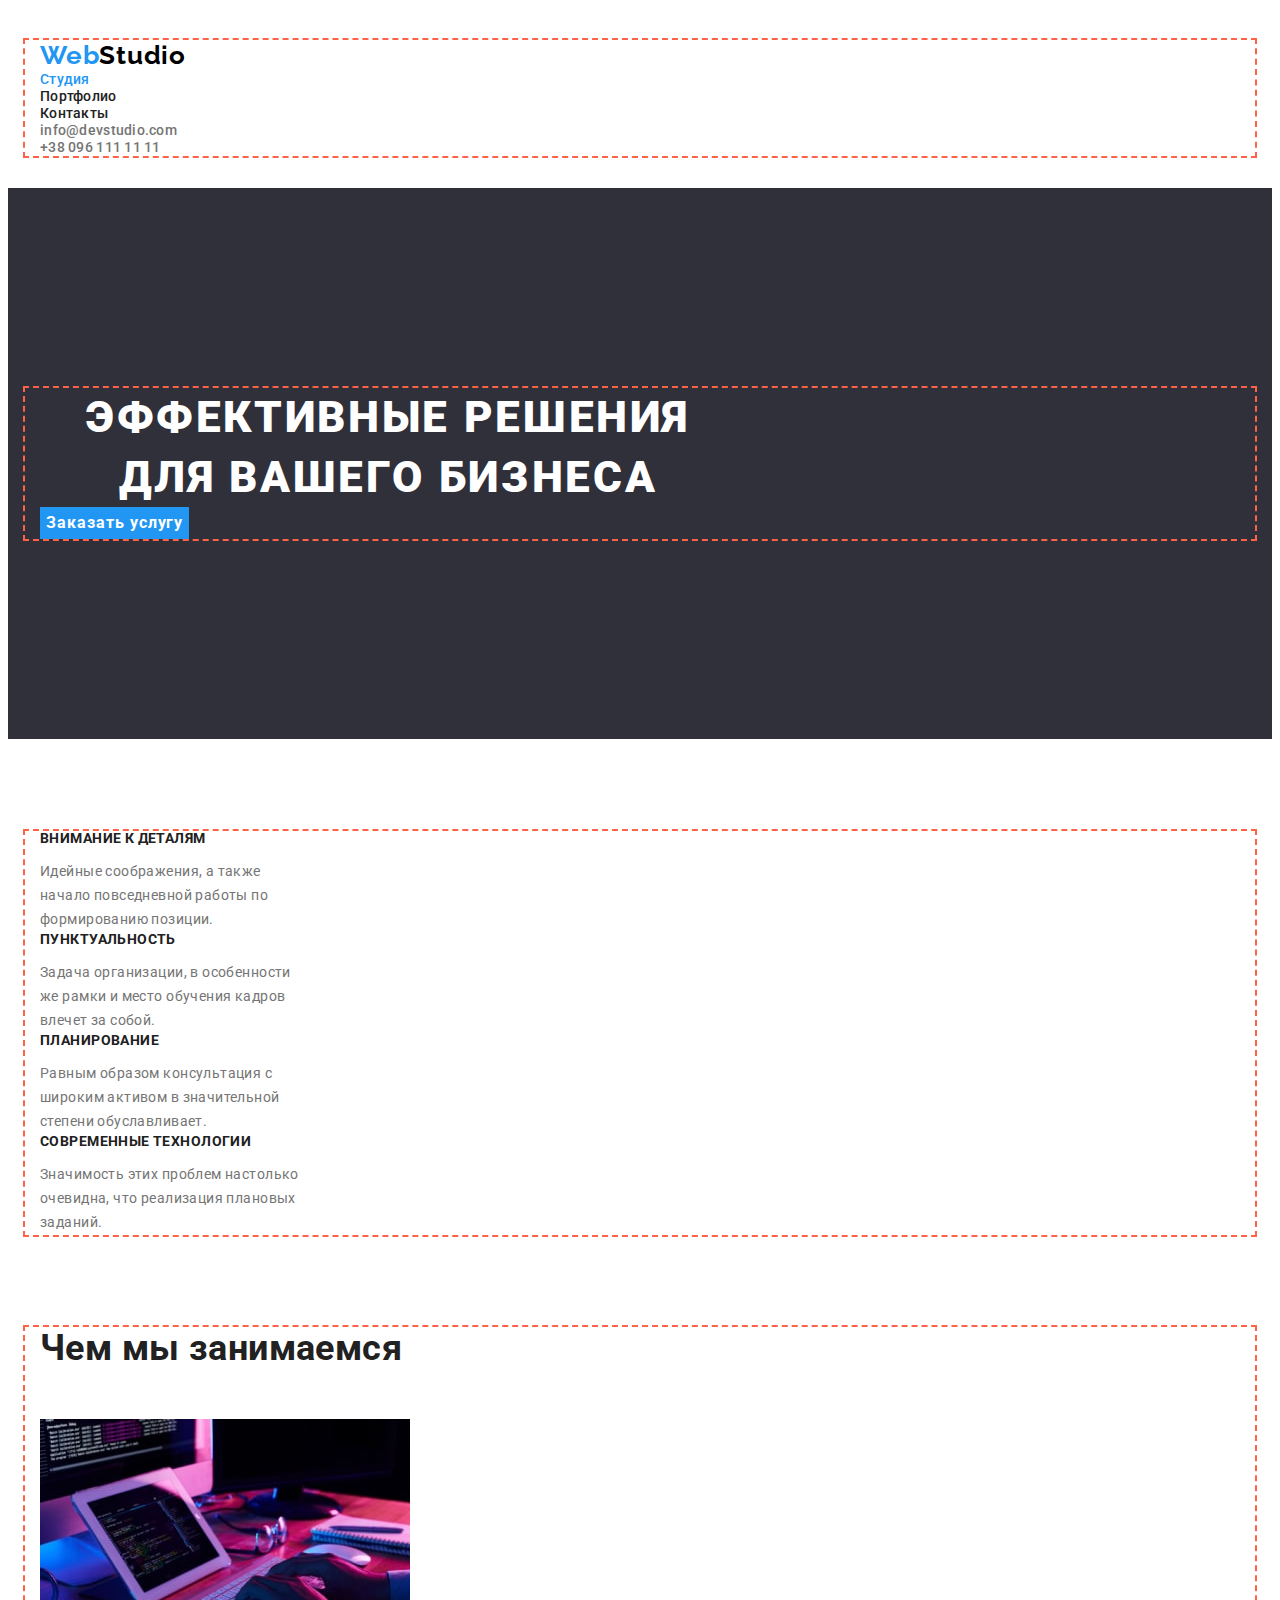
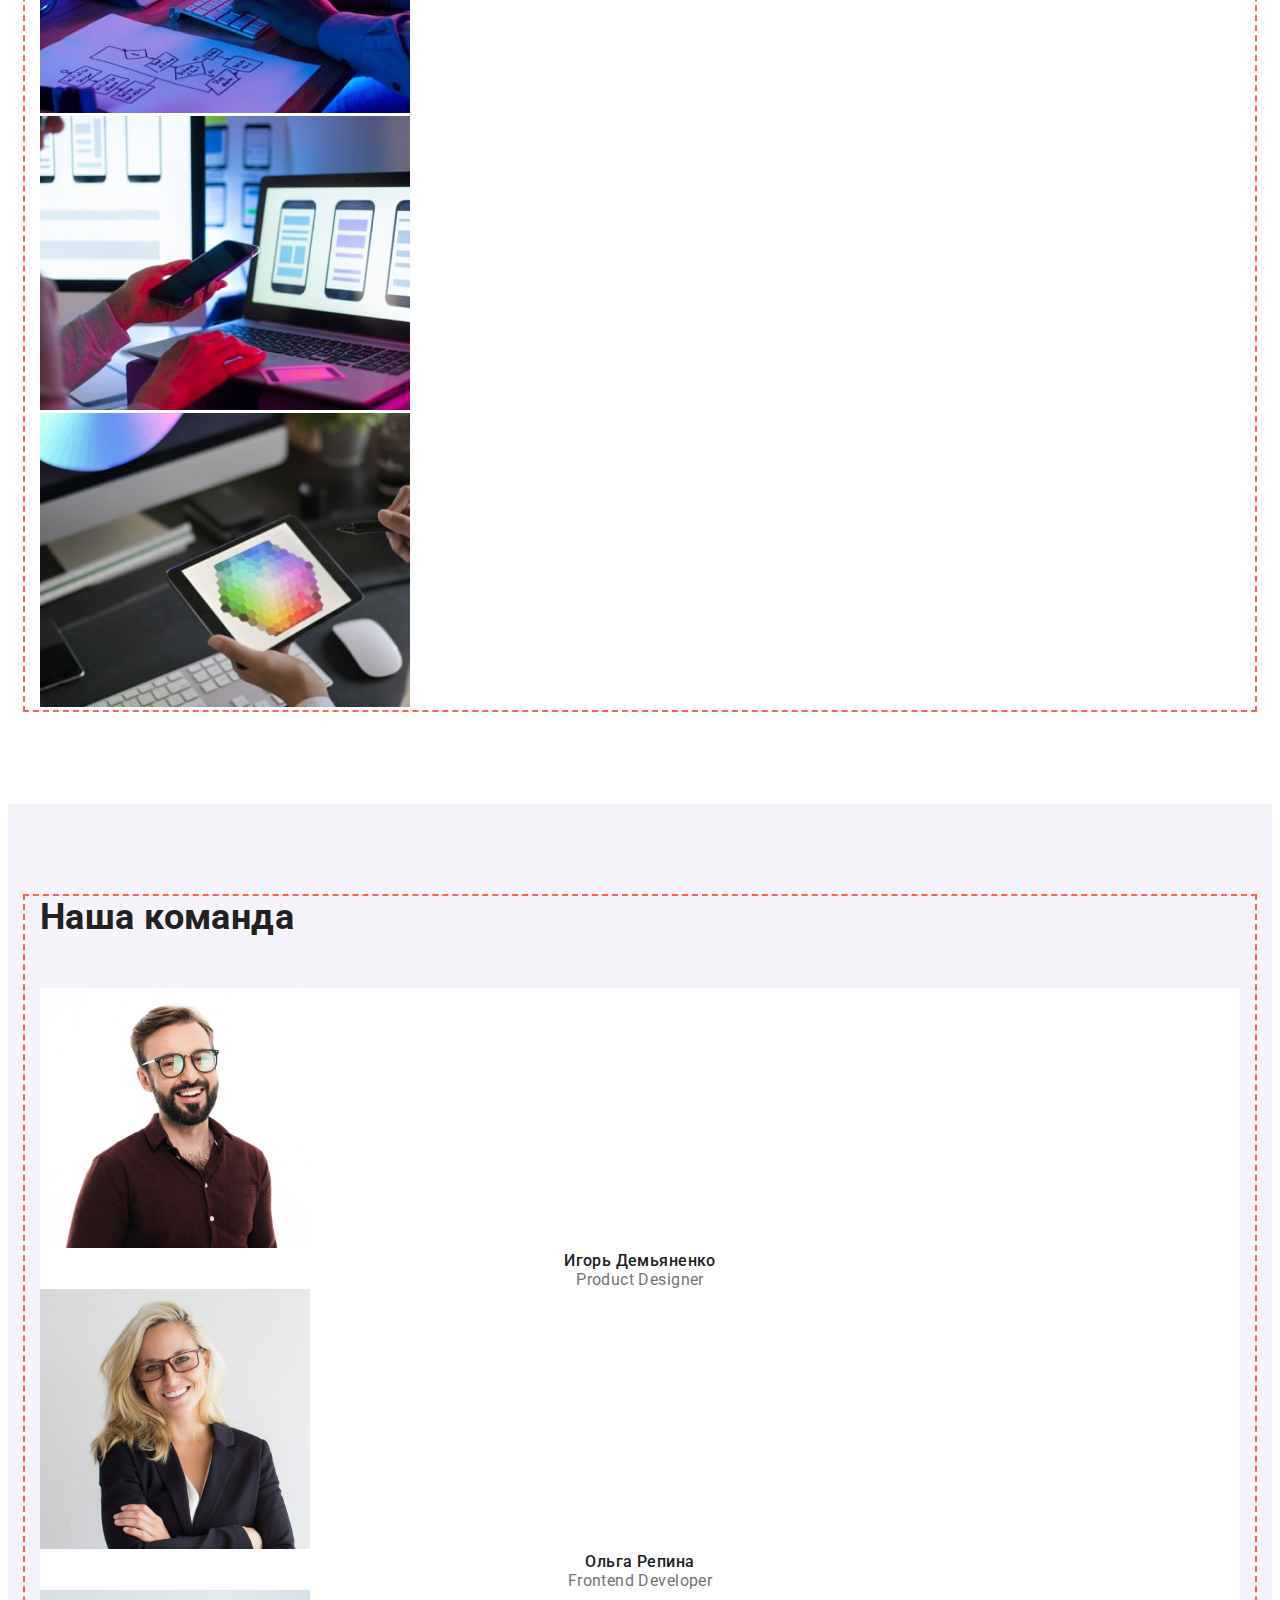
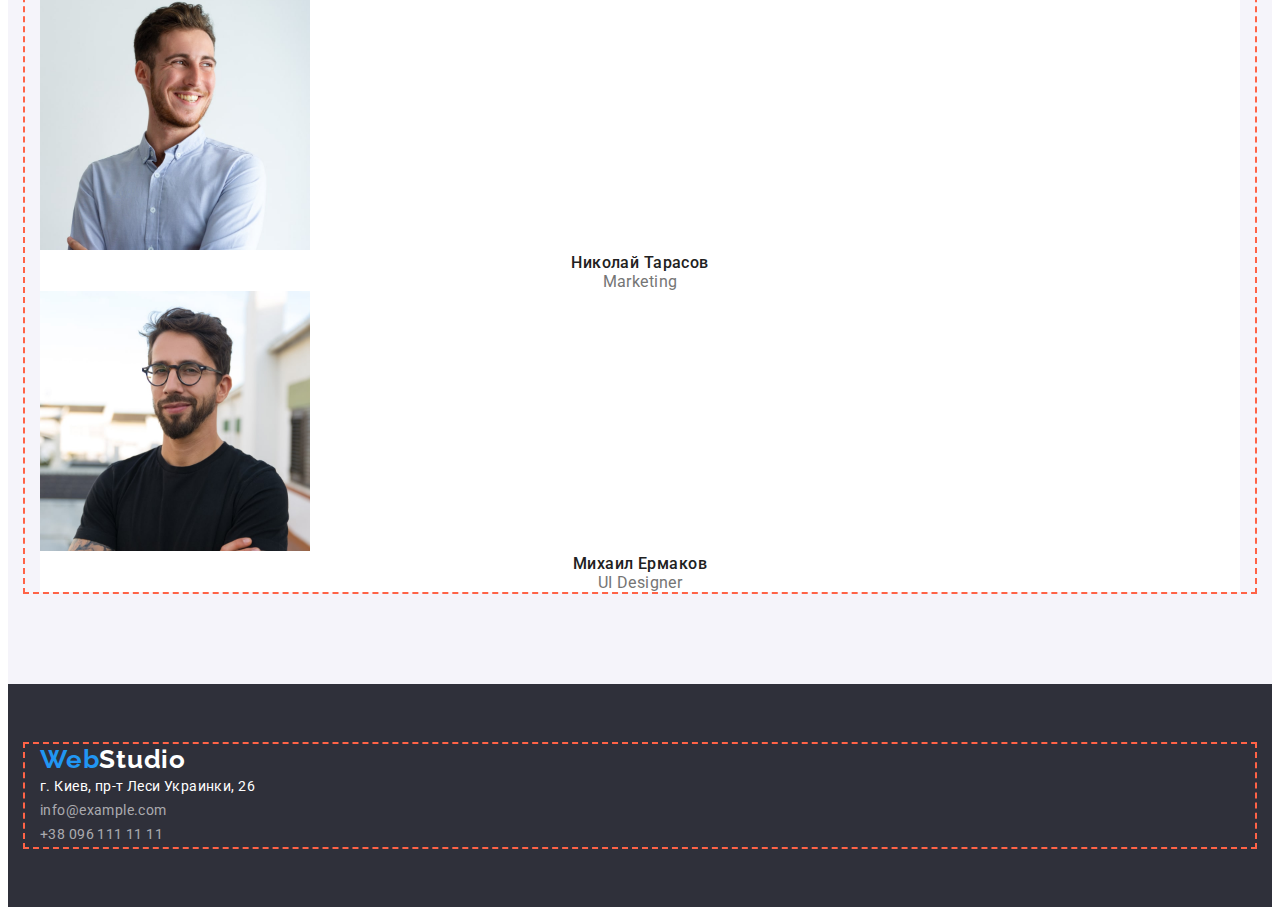
==== index.html @ 72772994 "перенесла файлы со 2-й домашки" ====
<!DOCTYPE html>
<html lang="ru">
  <head>
    <meta charset="UTF-8" />
    <meta http-equiv="X-UA-Compatible" content="IE=edge" />
    <meta name="viewport" content="width=device-width, initial-scale=1.0" />
    <title>WebStudio</title>
    <link rel="preconnect" href="https://fonts.googleapis.com" />
    <link rel="preconnect" href="https://fonts.gstatic.com" crossorigin />
    <link
      href="https://fonts.googleapis.com/css2?family=Raleway:wght@700&family=Roboto:wght@400;500;700;900&display=swap"
      rel="stylesheet"
    />
    <link
      rel="stylesheet"
      href="https://cdnjs.cloudflare.com/ajax/libs/modern-normalize/1.1.0/modern-normalize.min.css"
      integrity="sha512-wpPYUAdjBVSE4KJnH1VR1HeZfpl1ub8YT/NKx4PuQ5NmX2tKuGu6U/JRp5y+Y8XG2tV+wKQpNHVUX03MfMFn9Q=="
      crossorigin="anonymous"
      referrerpolicy="no-referrer"
    />
    <link rel="stylesheet" href="./css/styles.css" />
  </head>
  <body>
    <header class="header">
      <div class="container">
        <nav class="header-navigation">
          <a href="" class="logo link">Web<span class="header-logo-part">Studio</span> </a>

          <ul class="navigation-list list">
            <li><a class="current navigation-item link nav" href="./index.html">Студия</a></li>
            <li>
              <a class="navigation-item link nav" href="./portfolio.html">Портфолио</a>
            </li>
            <li><a class="navigation-item link nav" href="">Контакты</a></li>
          </ul>
        </nav>
        <ul class="contacts list">
          <li>
            <a class="contacts-mail link nav" href="mailto:info@devstudio.com"
              >info@devstudio.com</a
            >
          </li>
          <li><a class="contacts-tel link nav" href="tel:+380961111111">+38 096 111 11 11</a></li>
        </ul>
      </div>
    </header>

    <main>
      <section class="hero">
        <div class="container">
          <h1 class="hero-title">Эффективные решения для вашего бизнеса</h1>
          <button class="hero-btn btn" type="button">Заказать услугу</button>
        </div>
      </section>

      <section class="features">
        <div class="container">
          <h2 class="visually-hidden">Особенности</h2>
          <ul class="features-list list">
            <li class="features-item">
              <h3 class="features-title">Внимание к деталям</h3>
              <p class="features-text">
                Идейные соображения, а также начало повседневной работы по формированию позиции.
              </p>
            </li>
            <li class="features-item">
              <h3 class="features-title">Пунктуальность</h3>
              <p class="features-text">
                Задача организации, в особенности же рамки и место обучения кадров влечет за собой.
              </p>
            </li>
            <li class="features-item">
              <h3 class="features-title">Планирование</h3>
              <p class="features-text">
                Равным образом консультация с широким активом в значительной степени обуславливает.
              </p>
            </li>
            <li class="features-item">
              <h3 class="features-title">Современные технологии</h3>
              <p class="features-text">
                Значимость этих проблем настолько очевидна, что реализация плановых заданий.
              </p>
            </li>
          </ul>
        </div>
      </section>

      <section class="gallery">
        <div class="container">
          <h2 class="gallery-title">Чем мы занимаемся</h2>
          <ul class="gallery-list list">
            <li class="gallery-item">
              <img
                src="./images/img-1.jpg"
                alt="набирает на клавиатуре перед планшетом"
                width="370"
                height="294"
              />
            </li>
            <li class="gallery-item">
              <img
                src="./images/img-2.jpg"
                alt="держит в руке телефон перед монитором"
                width="370"
                height="294"
              />
            </li>
            <li class="gallery-item">
              <img
                src="./images/img-3.jpg"
                alt="держит в руке планшет с цветовым спектром"
                width="370"
                height="294"
              />
            </li>
          </ul>
        </div>
      </section>

      <section class="team">
        <div class="container">
          <h2 class="team-title">Наша команда</h2>
          <ul class="list">
            <li class="team-card">
              <img
                src="./images/team-1.jpg"
                alt="чувак с бородой и в очках улыбается"
                width="270"
                height="260"
              />
              <h3 class="team-card-title">Игорь Демьяненко</h3>
              <p lang="en" class="team-card-text">Product Designer</p>
            </li>
            <li class="team-card">
              <img
                src="./images/team-2.jpg"
                alt="барышня со сложенными руками"
                width="270"
                height="260"
              />
              <h3 class="team-card-title">Ольга Репина</h3>
              <p lang="en" class="team-card-text">Frontend Developer</p>
            </li>
            <li class="team-card">
              <img
                src="./images/team-3.jpg"
                alt="чувак смотрит в сторону и улыбается"
                width="270"
                height="260"
              />
              <h3 class="team-card-title">Николай Тарасов</h3>
              <p lang="en" class="team-card-text">Marketing</p>
            </li>
            <li class="team-card">
              <img
                src="./images/team-4.jpg"
                alt="чувак с ухмылкой и в очках"
                width="270"
                height="260"
              />
              <h3 class="team-card-title">Михаил Ермаков</h3>
              <p lang="en" class="team-card-text">UI Designer</p>
            </li>
          </ul>
        </div>
      </section>
    </main>

    <footer class="footer">
      <div class="container">
        <a href="" class="logo link">Web<span class="footer-logo-part">Studio</span></a>
        <address class="address">
          <ul class="list">
            <li><a href="" class="footer-address link"> г. Киев, пр-т Леси Украинки, 26</a></li>
            <li><a class="footer-mail link" href="mailto:info@example.com">info@example.com</a></li>
            <li><a class="footer-tel link" href="tel:+380961111111">+38 096 111 11 11</a></li>
          </ul>
        </address>
      </div>
    </footer>
  </body>
</html>
---- css/styles.css ----
:root {
    --primary-text-color: #212121;
    --secondary-text-color: #757575;
    --accent-text-color: #2196F3;
    --primary-bg-color: #ffffff;
    --secondary-bg-color: #F5F4FA;
    --accent-bg-color: #2F303A;
    --header-logo-color: #000000;
    --footer-logo-color: #ffffff;
    --footer-address-color: #ffffff;
    --footer-contacts-color: rgba(255, 255, 255, 0.6);
    --btn-text-color: #ffffff;
    --hero-title-text-color: #FFFFFF;
}

body {
    font-family: 'Roboto', 'Open Sans', 'Helvetica Neue', sans-serif;
    color: var(--primary-text-color);
    background-color: var(--primary-bg-color);
    font-size: 14px;
    letter-spacing: 0.03em;
}

p, h1, h2, h3, h4, h5, h6, ul, ol {
    margin: 0;
    padding-left: 0;
}

.link {
    text-decoration: none;
}

.list {
    list-style: none;
}

.btn {
    cursor: pointer;
    border: none;
}

.logo {
    font-family: 'Raleway';
    font-weight: 700;
    font-size: 26px;
    line-height: 1.19;
    letter-spacing: 0.03em;
    color: var(--accent-text-color);
}

.container {
    width: 1200px;
    padding-right: 15px;
    padding-left: 15px;
    margin: 0 auto;
    outline: 2px dashed tomato;
}

.visually-hidden {
    position: absolute;
    white-space: nowrap;
    width: 1px;
    height: 1px;
    overflow: hidden;
    border: 0;
    padding: 0;
    clip: rect(0 0 0 0);
    clip-path: inset(50%);
    margin: -1px;
}

/*----------------------HEADER-----------------------*/

.header {
    padding-top: 32px;
    padding-bottom: 32px;
}


.header-logo-part {
    color: var(--header-logo-color);
}

.nav {
    font-weight: 500;
    line-height: 1.14;
    letter-spacing: 0.02em;
}

.navigation-item  {
    color: var(--primary-text-color)
}

.navigation-item:hover,
.navigation-item:focus {
    color: var(--accent-text-color);
}

.current {
    color: var(--accent-text-color);
}


.contacts-mail,
.contacts-tel {
 
    color: var(--secondary-text-color);
}

.contacts-mail:hover,
.contacts-tel:hover,
.contacts-mail:focus,
.contacts-tel:focus {
    color: var(--accent-text-color);
}

/*----------------------HERO-----------------------*/

.hero {
    background-color: var(--accent-bg-color);
    padding-top: 200px;
    padding-bottom: 200px;
}

.hero-title {
    font-weight: 900;
    font-size: 44px;
    line-height: 1.36;
    text-align: center;
    letter-spacing: 0.06em;
    text-transform: uppercase;
    color: var(--hero-title-text-color);
    max-width: 696px;
}

.hero-btn {
    font-family: inherit;
    font-weight: 700;
    font-size: 16px;
    line-height: 1.88;
    display: flex;
    align-items: center;
    text-align: center;
    letter-spacing: 0.06em;
    color: var(--btn-text-color);
    background-color: var(--accent-text-color);
    

}

.hero-btn:hover,
.hero-btn:focus,
.hero-btn:active {
    color: var(--accent-text-color);
    background-color: var(--btn-text-color);
}

/*----------------------FEATURES-----------------------*/

.features {
    padding-top: 92px;
    padding-bottom: 92px;
}

.features-item {
    max-width: 270px;
}

.features-title {
    font-size: 14px;
    line-height: 1.14;
    text-transform: uppercase;
    margin-bottom: 13px;
    }

.features-text {
    line-height: 1.71;
    color: var(--secondary-text-color);
}

/*----------------------GALLERY-----------------------*/

.gallery {
    margin-bottom: 94px;
}

.gallery-title {
    font-size: 36px;
    line-height: 1.17;
    margin-bottom: 50px;
}

/*----------------------TEAM-----------------------*/

.team {
    background-color: var(--secondary-bg-color);
    padding-top: 92px;
    padding-bottom: 92px;
}

.team-title {
    font-size: 36px;
    line-height: 1.17;
    margin-bottom: 50px;
}
.team-card {
    background-color: var(--primary-bg-color);
}

.team-card-title {
    font-weight: 500;
    font-size: 16px;
    line-height: 1.19;
    text-align: center;
}

.team-card-text {
    font-size: 16px;
    line-height: 1.19;
    text-align: center;
    color: var(--secondary-text-color);
}

/*----------------------FOOTER-----------------------*/

.footer {
    background-color: var(--accent-bg-color);
    padding-top: 60px;
    padding-bottom: 60px;
}

.footer-logo-part {
    color: var(--footer-logo-color);
}

.address {
    font-style: normal;
    line-height: 1.71;
    max-width: 231px;
}

.footer-address {
    color: var(--footer-address-color);
}

.footer-mail,
.footer-tel {
    
    color: var(--footer-contacts-color);
}

.footer-mail:hover,
.footer-tel:hover,
.footer-mail:focus,
.footer-tel:focus {
    color: var(--accent-text-color);
}

/*----------------------PORTFOLIO MAIN-----------------------*/

.filters {
    margin-top: 92px;
    padding-bottom: 16px;
    margin-bottom: 34px;
}

.filters-btn {
    font-family: inherit;
    font-weight: 500;
    font-size: 16px;
    line-height: 1.63; 
    text-align: center;
    letter-spacing: 0.03em;
    color: var(--primary-text-color);
    background-color: var(--secondary-bg-color);
}

.filters-btn:hover, .filters-btn:focus {
    color: var(--btn-text-color);
    background-color: var(--accent-text-color);
}

.project-cards {
    
}

.project-card-item {
    background: var(--primary-bg-color);
    border: 1px solid #EEEEEE;
    box-sizing: border-box;
}

.project-card-title {
    font-size: 18px;
    line-height: 2;
    letter-spacing: 0.06em;
    color: var(--primary-text-color);
}

.project-card-text {
    font-size: 16px;
    line-height: 1.88;
    color: var(--secondary-text-color);
}
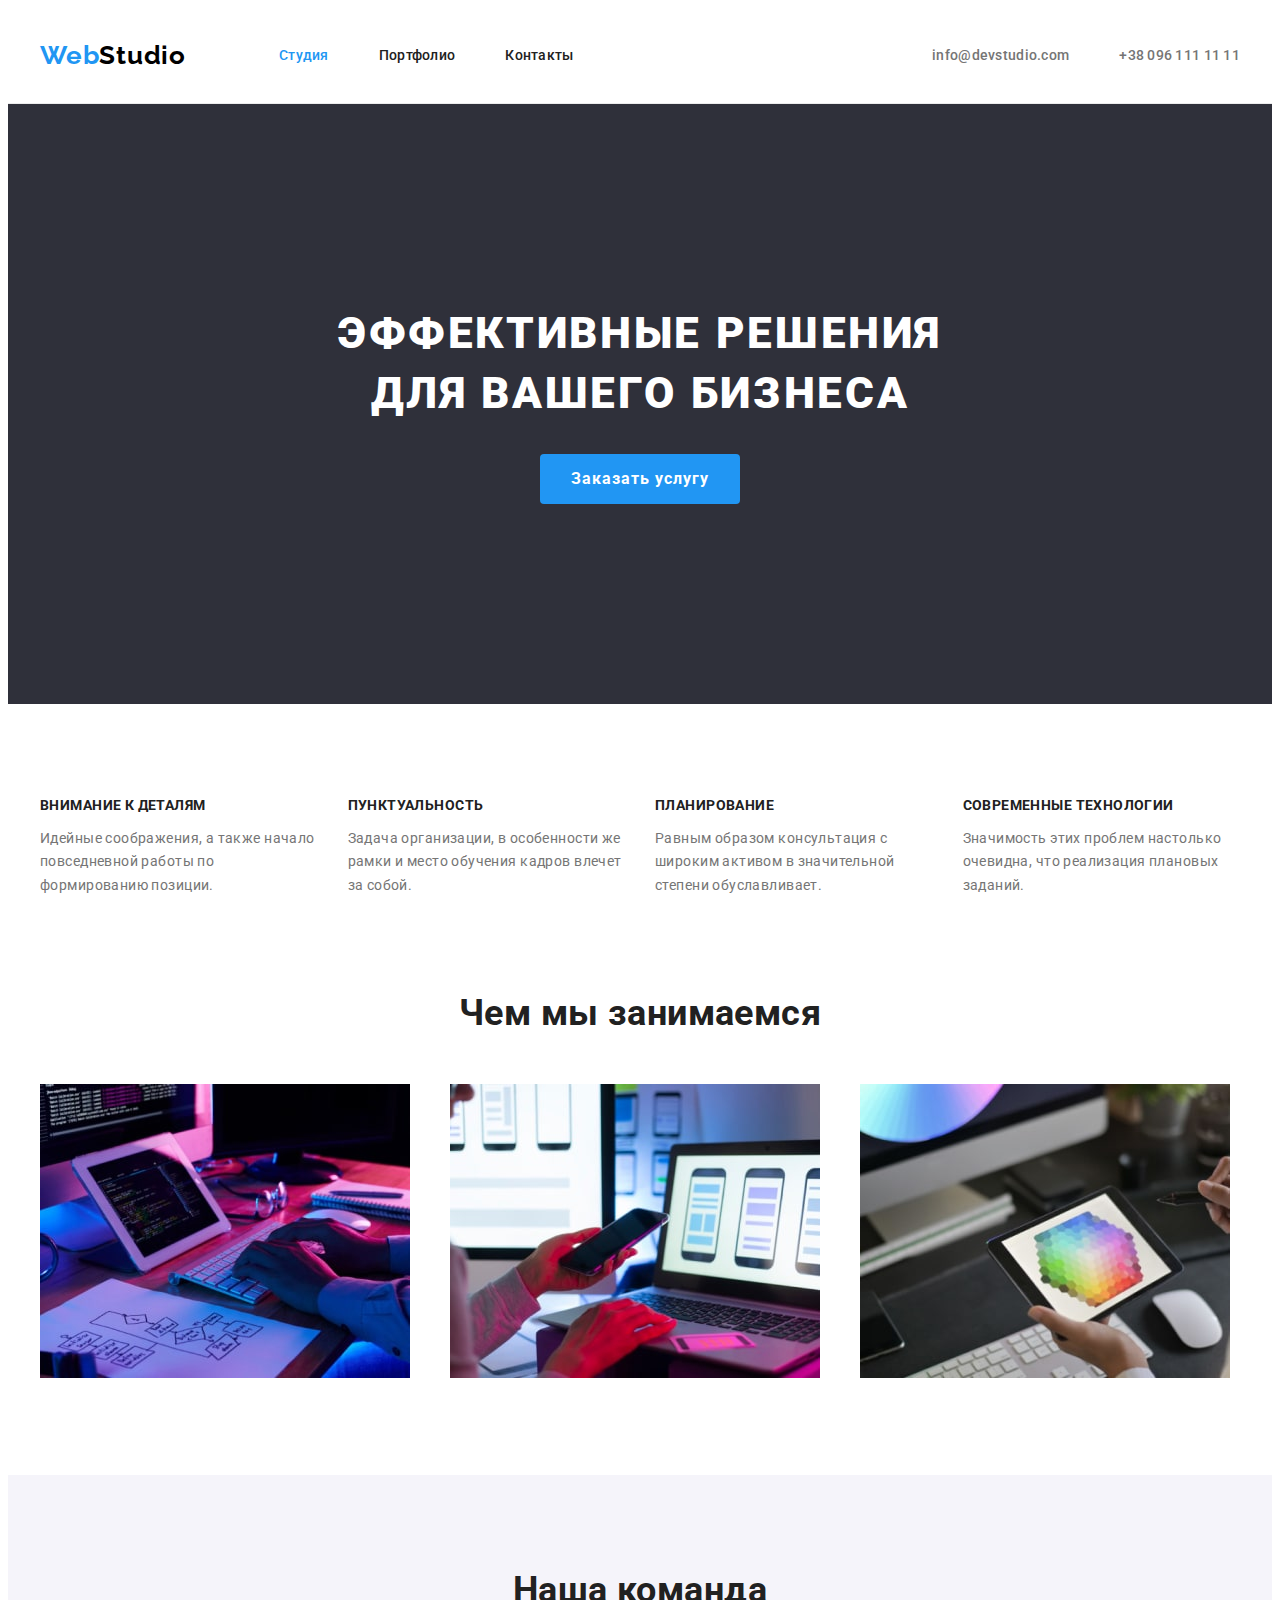
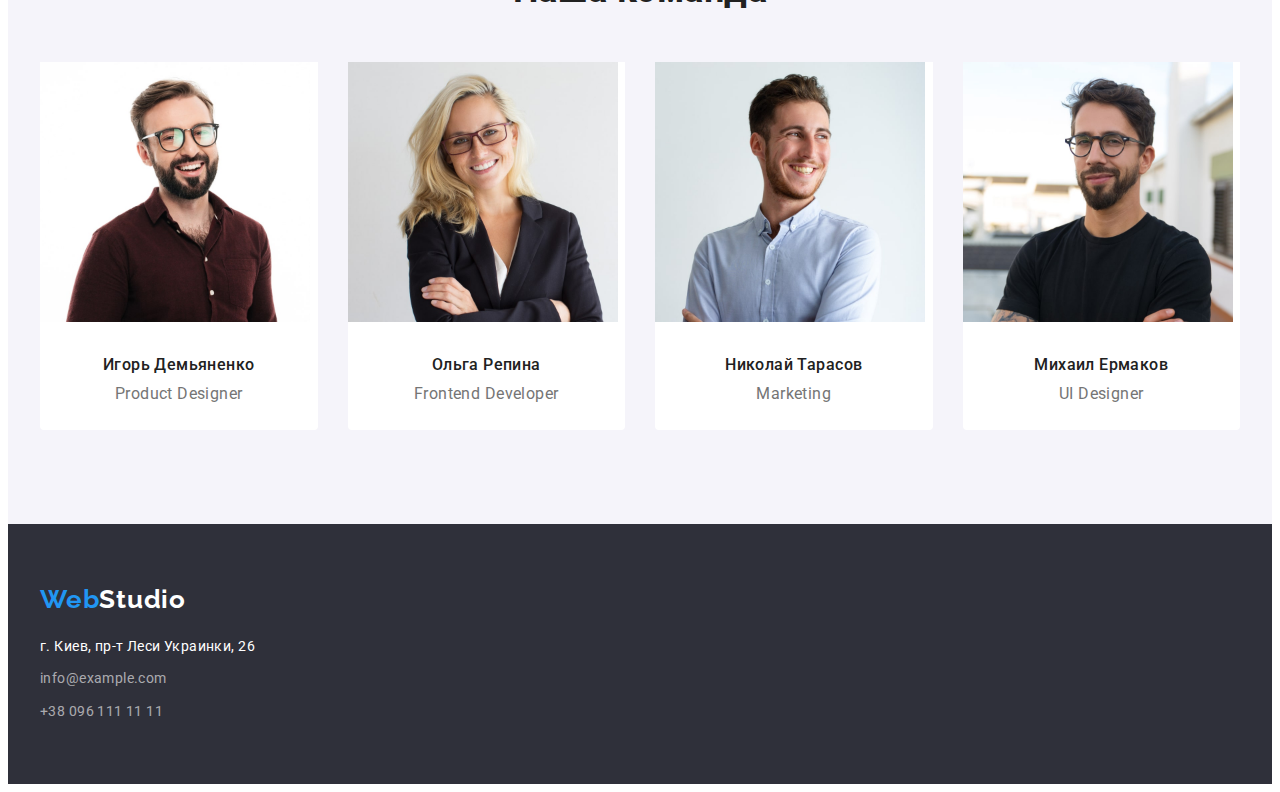
==== commit 034e37e2: "Оформила геометрию, расставила блоки" ====
--- a/index.html
+++ b/index.html
@@ -24,23 +24,31 @@
     <header class="header">
       <div class="container">
         <nav class="header-navigation">
-          <a href="" class="logo link">Web<span class="header-logo-part">Studio</span> </a>
+          <a href="" class="header-logo logo link"
+            >Web<span class="header-logo-part">Studio</span>
+          </a>
 
           <ul class="navigation-list list">
-            <li><a class="current navigation-item link nav" href="./index.html">Студия</a></li>
-            <li>
-              <a class="navigation-item link nav" href="./portfolio.html">Портфолио</a>
+            <li class="navigation-item">
+              <a class="navigation-link current link nav" href="./index.html">Студия</a>
             </li>
-            <li><a class="navigation-item link nav" href="">Контакты</a></li>
+            <li class="navigation-item">
+              <a class="navigation-link link nav" href="./portfolio.html">Портфолио</a>
+            </li>
+            <li class="navigation-item">
+              <a class="navigation-link link nav" href="">Контакты</a>
+            </li>
           </ul>
         </nav>
         <ul class="contacts list">
-          <li>
-            <a class="contacts-mail link nav" href="mailto:info@devstudio.com"
+          <li class="contacts-item">
+            <a class="contacts-link link nav" href="mailto:info@devstudio.com"
               >info@devstudio.com</a
             >
           </li>
-          <li><a class="contacts-tel link nav" href="tel:+380961111111">+38 096 111 11 11</a></li>
+          <li class="contacts-item">
+            <a class="contacts-link link nav" href="tel:+380961111111">+38 096 111 11 11</a>
+          </li>
         </ul>
       </div>
     </header>
@@ -120,7 +128,7 @@
       <section class="team">
         <div class="container">
           <h2 class="team-title">Наша команда</h2>
-          <ul class="list">
+          <ul class="team-list list">
             <li class="team-card">
               <img
                 src="./images/team-1.jpg"
@@ -170,10 +178,16 @@
       <div class="container">
         <a href="" class="logo link">Web<span class="footer-logo-part">Studio</span></a>
         <address class="address">
-          <ul class="list">
-            <li><a href="" class="footer-address link"> г. Киев, пр-т Леси Украинки, 26</a></li>
-            <li><a class="footer-mail link" href="mailto:info@example.com">info@example.com</a></li>
-            <li><a class="footer-tel link" href="tel:+380961111111">+38 096 111 11 11</a></li>
+          <ul class="adress-list list">
+            <li class="footer-adress-item">
+              <a href="" class="footer-address link"> г. Киев, пр-т Леси Украинки, 26</a>
+            </li>
+            <li class="footer-adress-item">
+              <a class="footer-contacts link" href="mailto:info@example.com">info@example.com</a>
+            </li>
+            <li class="footer-adress-item">
+              <a class="footer-contacts link" href="tel:+380961111111">+38 096 111 11 11</a>
+            </li>
           </ul>
         </address>
       </div>
--- a/css/styles.css
+++ b/css/styles.css
@@ -26,19 +26,6 @@
     padding-left: 0;
 }
 
-.link {
-    text-decoration: none;
-}
-
-.list {
-    list-style: none;
-}
-
-.btn {
-    cursor: pointer;
-    border: none;
-}
-
 .logo {
     font-family: 'Raleway';
     font-weight: 700;
@@ -53,7 +40,7 @@
     padding-right: 15px;
     padding-left: 15px;
     margin: 0 auto;
-    outline: 2px dashed tomato;
+    /* outline: 2px dashed tomato; */
 }
 
 .visually-hidden {
@@ -69,13 +56,41 @@
     margin: -1px;
 }
 
+.link {
+    text-decoration: none;
+}
+
+.list {
+    list-style: none;
+}
+
+.btn {
+    cursor: pointer;
+    border: none;
+}
+
+
 /*----------------------HEADER-----------------------*/
 
 .header {
     padding-top: 32px;
     padding-bottom: 32px;
-}
-
+    border-bottom: 1px solid #ECECEC;
+}
+
+.header .container {
+    display: flex;
+}
+
+.header-navigation {
+display: flex;
+align-items: center;
+}
+
+.header-logo {
+  
+    margin-right: 93px;
+}
 
 .header-logo-part {
     color: var(--header-logo-color);
@@ -87,8 +102,16 @@
     letter-spacing: 0.02em;
 }
 
-.navigation-item  {
-    color: var(--primary-text-color)
+.navigation-list {
+    display: flex;
+}
+
+.navigation-link  {
+    color: var(--primary-text-color);
+}
+
+.navigation-item:not(:last-child) {
+    margin-right: 50px;
 }
 
 .navigation-item:hover,
@@ -100,29 +123,42 @@
     color: var(--accent-text-color);
 }
 
-
-.contacts-mail,
-.contacts-tel {
- 
+.contacts {
+    display: flex;
+    margin-left: auto;
+    align-items: center;
+}
+
+.contacts-item:not(:last-child) {
+    margin-right: 50px;
+}
+
+
+.contacts-link {
     color: var(--secondary-text-color);
-}
-
-.contacts-mail:hover,
-.contacts-tel:hover,
-.contacts-mail:focus,
-.contacts-tel:focus {
+   
+}
+
+
+.contacts-link:hover,
+.contacts-link:focus {
     color: var(--accent-text-color);
 }
 
 /*----------------------HERO-----------------------*/
 
 .hero {
-    background-color: var(--accent-bg-color);
     padding-top: 200px;
     padding-bottom: 200px;
+
+    background-color: var(--accent-bg-color);
 }
 
 .hero-title {
+    max-width: 696px;
+    margin: auto;
+    margin-bottom: 30px;
+
     font-weight: 900;
     font-size: 44px;
     line-height: 1.36;
@@ -130,22 +166,27 @@
     letter-spacing: 0.06em;
     text-transform: uppercase;
     color: var(--hero-title-text-color);
-    max-width: 696px;
+    
 }
 
 .hero-btn {
+    margin: auto;
+    min-width: 200px;
+    height: 50px;
+    display: flex;
+    align-items: center;
+    text-align: center;
+    justify-content: center;
+    border-radius: 4px;
+
     font-family: inherit;
     font-weight: 700;
     font-size: 16px;
     line-height: 1.88;
-    display: flex;
-    align-items: center;
-    text-align: center;
+    
     letter-spacing: 0.06em;
     color: var(--btn-text-color);
     background-color: var(--accent-text-color);
-    
-
 }
 
 .hero-btn:hover,
@@ -158,19 +199,26 @@
 /*----------------------FEATURES-----------------------*/
 
 .features {
-    padding-top: 92px;
-    padding-bottom: 92px;
+    padding-top: 94px;
+    padding-bottom: 94px;
+}
+
+.features-list {
+    display: flex;
+    margin-left: -30px;
 }
 
 .features-item {
-    max-width: 270px;
+    flex-basis: calc(100% / 4 - 30px);
+    margin-left: 30px;
 }
 
 .features-title {
+    margin-bottom: 13px;
+
     font-size: 14px;
     line-height: 1.14;
     text-transform: uppercase;
-    margin-bottom: 13px;
     }
 
 .features-text {
@@ -181,33 +229,62 @@
 /*----------------------GALLERY-----------------------*/
 
 .gallery {
-    margin-bottom: 94px;
+    padding-bottom: 94px;
 }
 
 .gallery-title {
+    margin-bottom: 50px;
+    
     font-size: 36px;
     line-height: 1.17;
-    margin-bottom: 50px;
-}
+    text-align: center;  
+}
+
+.gallery-list {
+    display: flex;
+    margin-left: -30px;
+}
+
+.gallery-item {
+    flex-basis: calc(100% / 3 - 30px);
+    margin-left: 30px;
+}
+
 
 /*----------------------TEAM-----------------------*/
 
 .team {
     background-color: var(--secondary-bg-color);
-    padding-top: 92px;
-    padding-bottom: 92px;
+    padding-top: 94px;
+    padding-bottom: 94px;
 }
 
 .team-title {
+    margin-bottom: 50px;
+
+    text-align: center;
     font-size: 36px;
     line-height: 1.17;
-    margin-bottom: 50px;
-}
+}
+
+.team-list {
+    display: flex;
+    margin-left: -30px;
+}
+
 .team-card {
+    flex-basis: calc(100% / 4 - 30px);
+    margin-left: 30px;
+    height: 368px;
+    border-radius: 0px 0px 4px 4px;
+
     background-color: var(--primary-bg-color);
 }
 
 .team-card-title {
+    margin-top: 30px;
+    margin-bottom: 10px;
+
     font-weight: 500;
     font-size: 16px;
     line-height: 1.19;
@@ -239,32 +316,51 @@
     max-width: 231px;
 }
 
+.adress-list{
+margin-top: 20px;
+}
+
+.footer-adress-item:not(:last-child) {
+    margin-bottom: 9px;
+}
+
 .footer-address {
     color: var(--footer-address-color);
 }
 
-.footer-mail,
-.footer-tel {
+.footer-contacts {
     
     color: var(--footer-contacts-color);
 }
 
-.footer-mail:hover,
-.footer-tel:hover,
-.footer-mail:focus,
-.footer-tel:focus {
+.footer-contacts:hover,
+.footer-contacts:focus {
     color: var(--accent-text-color);
 }
 
 /*----------------------PORTFOLIO MAIN-----------------------*/
 
+.projects {
+    padding-top: 94px;
+    padding-bottom: 94px;
+}
+
+/*----------------------FILTERS PORTFOLIO-----------------------*/
+
 .filters {
-    margin-top: 92px;
-    padding-bottom: 16px;
-    margin-bottom: 34px;
+    display: flex;
+    justify-content: center;
+    margin-bottom: 50px;
+}
+
+.filters-item:not(:last-child) {
+    margin-right: 8px;
 }
 
 .filters-btn {
+    padding: 6px 22px;
+    border-radius: 4px;
+
     font-family: inherit;
     font-weight: 500;
     font-size: 16px;
@@ -280,17 +376,28 @@
     background-color: var(--accent-text-color);
 }
 
+/*----------------------PROJECTS PORTFOLIO-----------------------*/
+
 .project-cards {
-    
-}
-
-.project-card-item {
+    display: flex;
+    flex-wrap: wrap;
+    margin-left: -30px;
+    margin-bottom: -30px;
+}
+
+.project-card {
+    height: 404px;
+    flex-basis: calc(100% / 3 - 30px);
+    margin-left: 30px;
+    margin-bottom: 30px;
+
     background: var(--primary-bg-color);
-    border: 1px solid #EEEEEE;
+    border-bottom: 1px solid #EEEEEE;
     box-sizing: border-box;
 }
 
 .project-card-title {
+    margin: 20px 24px 4px 24px;
     font-size: 18px;
     line-height: 2;
     letter-spacing: 0.06em;
@@ -298,6 +405,9 @@
 }
 
 .project-card-text {
+    margin-left: 24px;
+    margin-right: 24px;
+
     font-size: 16px;
     line-height: 1.88;
     color: var(--secondary-text-color);
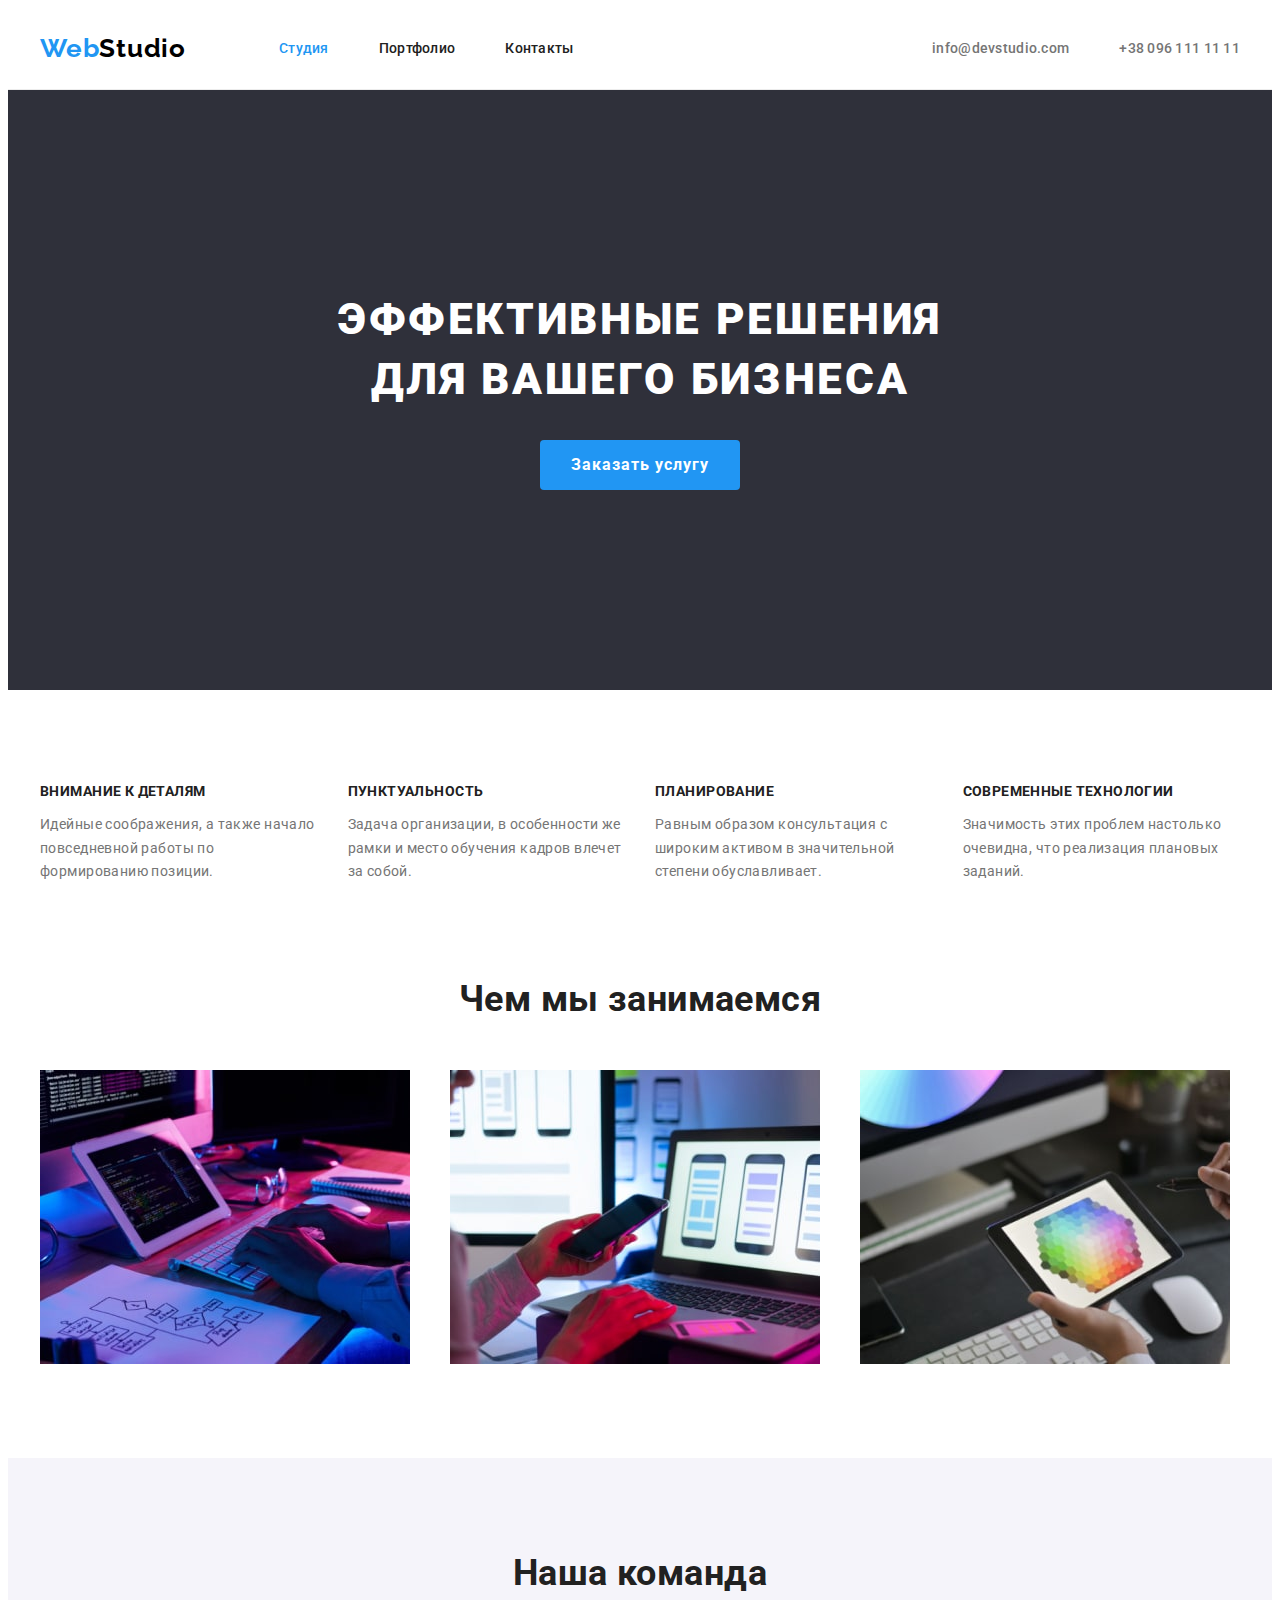
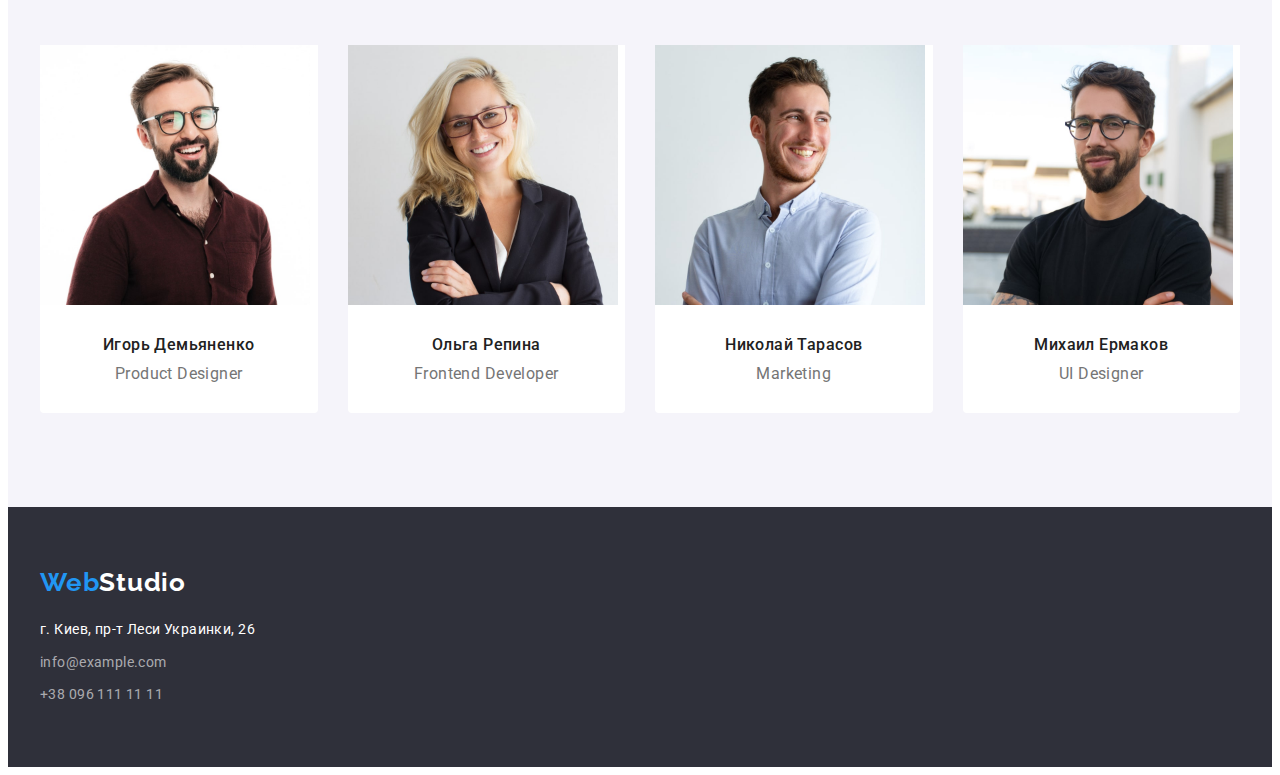
==== commit 2efc817f: "Made changes from the mentor" ====
--- a/index.html
+++ b/index.html
@@ -99,6 +99,7 @@
           <ul class="gallery-list list">
             <li class="gallery-item">
               <img
+                class="images"
                 src="./images/img-1.jpg"
                 alt="набирает на клавиатуре перед планшетом"
                 width="370"
@@ -107,6 +108,7 @@
             </li>
             <li class="gallery-item">
               <img
+                class="images"
                 src="./images/img-2.jpg"
                 alt="держит в руке телефон перед монитором"
                 width="370"
@@ -115,6 +117,7 @@
             </li>
             <li class="gallery-item">
               <img
+                class="images"
                 src="./images/img-3.jpg"
                 alt="держит в руке планшет с цветовым спектром"
                 width="370"
@@ -131,6 +134,7 @@
           <ul class="team-list list">
             <li class="team-card">
               <img
+                class="images"
                 src="./images/team-1.jpg"
                 alt="чувак с бородой и в очках улыбается"
                 width="270"
@@ -141,6 +145,7 @@
             </li>
             <li class="team-card">
               <img
+                class="images"
                 src="./images/team-2.jpg"
                 alt="барышня со сложенными руками"
                 width="270"
@@ -151,6 +156,7 @@
             </li>
             <li class="team-card">
               <img
+                class="images"
                 src="./images/team-3.jpg"
                 alt="чувак смотрит в сторону и улыбается"
                 width="270"
@@ -161,6 +167,7 @@
             </li>
             <li class="team-card">
               <img
+                class="images"
                 src="./images/team-4.jpg"
                 alt="чувак с ухмылкой и в очках"
                 width="270"
@@ -178,7 +185,7 @@
       <div class="container">
         <a href="" class="logo link">Web<span class="footer-logo-part">Studio</span></a>
         <address class="address">
-          <ul class="adress-list list">
+          <ul class="address-list list">
             <li class="footer-adress-item">
               <a href="" class="footer-address link"> г. Киев, пр-т Леси Украинки, 26</a>
             </li>
--- a/css/styles.css
+++ b/css/styles.css
@@ -40,7 +40,6 @@
     padding-right: 15px;
     padding-left: 15px;
     margin: 0 auto;
-    /* outline: 2px dashed tomato; */
 }
 
 .visually-hidden {
@@ -62,6 +61,8 @@
 
 .list {
     list-style: none;
+    padding: 0;
+    margin: 0;
 }
 
 .btn {
@@ -69,12 +70,21 @@
     border: none;
 }
 
+.images {
+    display: block;
+    max-width: 100%;
+    height: auto;
+}
+
+section {
+    padding-top: 94px;
+    padding-bottom: 94px;
+}
+
 
 /*----------------------HEADER-----------------------*/
 
 .header {
-    padding-top: 32px;
-    padding-bottom: 32px;
     border-bottom: 1px solid #ECECEC;
 }
 
@@ -88,7 +98,8 @@
 }
 
 .header-logo {
-  
+    padding-top: 24px;
+    padding-bottom: 25px;
     margin-right: 93px;
 }
 
@@ -108,6 +119,10 @@
 
 .navigation-link  {
     color: var(--primary-text-color);
+}
+
+.navigation-item {
+    padding: 32px 0px;
 }
 
 .navigation-item:not(:last-child) {
@@ -198,10 +213,6 @@
 
 /*----------------------FEATURES-----------------------*/
 
-.features {
-    padding-top: 94px;
-    padding-bottom: 94px;
-}
 
 .features-list {
     display: flex;
@@ -229,7 +240,7 @@
 /*----------------------GALLERY-----------------------*/
 
 .gallery {
-    padding-bottom: 94px;
+    padding-top: 0;
 }
 
 .gallery-title {
@@ -255,8 +266,6 @@
 
 .team {
     background-color: var(--secondary-bg-color);
-    padding-top: 94px;
-    padding-bottom: 94px;
 }
 
 .team-title {
@@ -275,7 +284,6 @@
 .team-card {
     flex-basis: calc(100% / 4 - 30px);
     margin-left: 30px;
-    height: 368px;
     border-radius: 0px 0px 4px 4px;
 
     background-color: var(--primary-bg-color);
@@ -292,6 +300,8 @@
 }
 
 .team-card-text {
+    margin-bottom: 30px;
+
     font-size: 16px;
     line-height: 1.19;
     text-align: center;
@@ -316,7 +326,7 @@
     max-width: 231px;
 }
 
-.adress-list{
+.address-list{
 margin-top: 20px;
 }
 
@@ -339,13 +349,6 @@
 }
 
 /*----------------------PORTFOLIO MAIN-----------------------*/
-
-.projects {
-    padding-top: 94px;
-    padding-bottom: 94px;
-}
-
-/*----------------------FILTERS PORTFOLIO-----------------------*/
 
 .filters {
     display: flex;
@@ -376,7 +379,7 @@
     background-color: var(--accent-text-color);
 }
 
-/*----------------------PROJECTS PORTFOLIO-----------------------*/
+/*---------------------- PORTFOLIO-----------------------*/
 
 .project-cards {
     display: flex;
@@ -385,19 +388,27 @@
     margin-bottom: -30px;
 }
 
+.project-card-content {
+    padding-top: 20px;
+    padding-bottom: 20px;
+    padding-left: 24px;
+    border-right: 1px solid #EEEEEE;
+    border-bottom: 1px solid #EEEEEE;
+    border-left: 1px solid #EEEEEE; 
+}
+
 .project-card {
-    height: 404px;
     flex-basis: calc(100% / 3 - 30px);
     margin-left: 30px;
     margin-bottom: 30px;
+    box-sizing: border-box;
 
     background: var(--primary-bg-color);
-    border-bottom: 1px solid #EEEEEE;
-    box-sizing: border-box;
 }
 
 .project-card-title {
-    margin: 20px 24px 4px 24px;
+    margin-bottom: 4px;
+
     font-size: 18px;
     line-height: 2;
     letter-spacing: 0.06em;
@@ -405,10 +416,7 @@
 }
 
 .project-card-text {
-    margin-left: 24px;
-    margin-right: 24px;
-
     font-size: 16px;
     line-height: 1.88;
     color: var(--secondary-text-color);
-}
+}